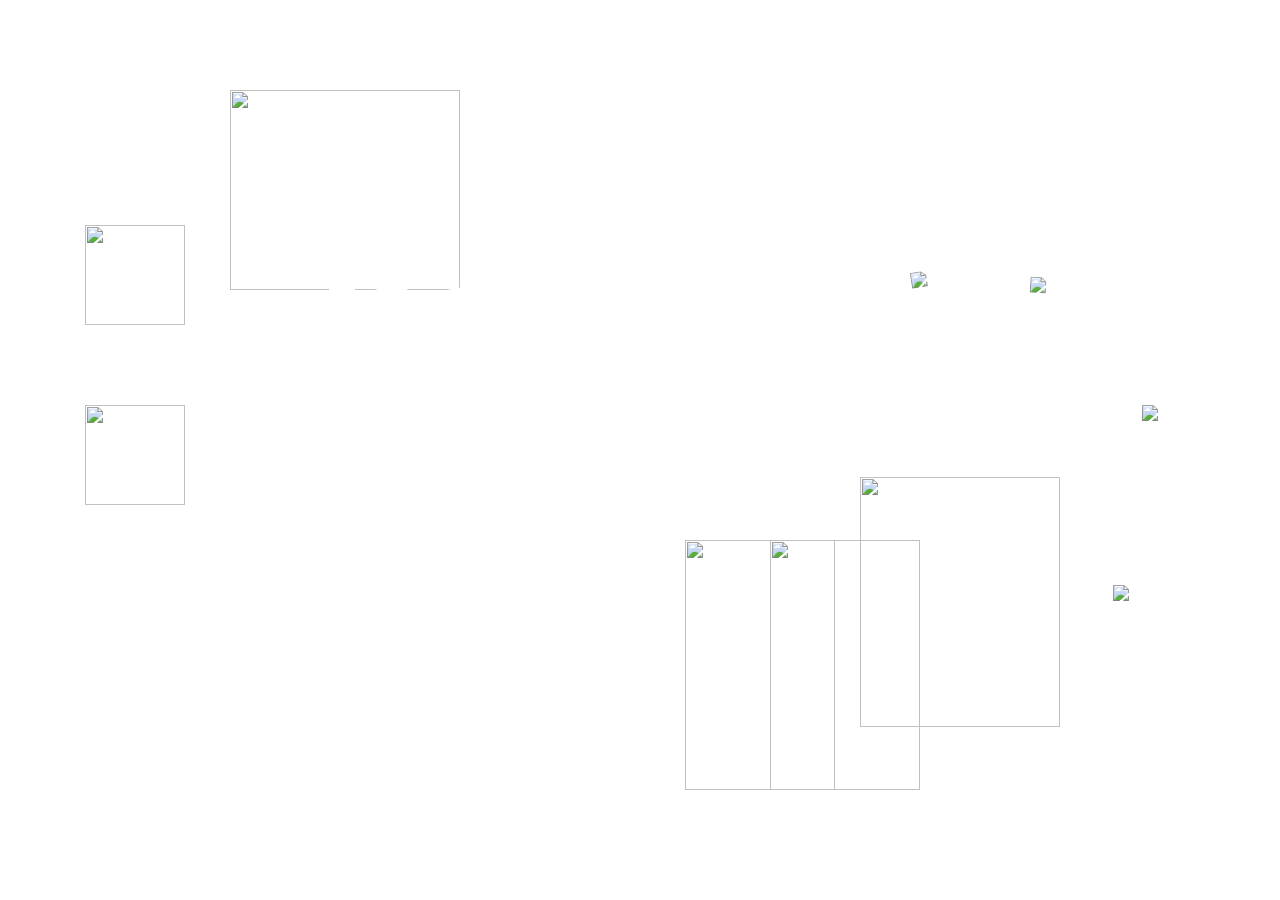
==== index.html @ d5228bc5 "Add files via upload" ====
<!DOCTYPE html>
<html lang="en">

<head>
    <meta charset="UTF-8">
    <meta name="viewport" content="width=device-width, initial-scale=1.0">

    <link href="https://fonts.googleapis.com/css2?family=Poppins:wght@700&display=swap" rel="stylesheet">
    <link href='https://unpkg.com/boxicons@2.1.4/css/boxicons.min.css' rel='stylesheet'>
    <link rel="stylesheet" href="style.css">

    <title>Home</title>
</head>

<body>
    <a href="about.html" class="item item1">
    <img src="brown.png" class="main-img">
     <p>about me!</p> 
    </a>

    <a href="interests.html" class="item item2">
        <img src="pink.png" class="main-img2">
        <p>interests</p>
    </a>

    <a href="skills.html" class="item item3">
        <img src="yellow.png" alt="Skills">
        <p>skills</p>
    </a>

    <a href="contact.html" class="item item5">
        <img src="green.png" alt="Contact">
    <p>contact</p>
    
</a>
    
   <img src="cute.png" class="extra-img">
   <img src="jennie.png" class="extra-img2">
   <img src="cutie.png" class="extra-img3">
   <img src="ahhhh.png" class="extra-img4">
   <img src="profile1.png" class="another-img1">
   <img src="profile.png" class="another-img">
  
    <h1 class="title">
        Port <span class="ballet">f</span> olio
    </h1>

    <nav class="nav">
    <span class="nav-left">jamaica luisa</span>
    <span class="nav-right">2026</span>
</nav>

</body>
</html>
---- style.css ----
@import url('https://fonts.googleapis.com/css2?family=Ballet:opsz@16..72&family=Chewy&family=Climate+Crisis:YEAR@1979&family=EB+Garamond:ital,wght@0,400..800;1,400..800&family=Ephesis&family=Fuzzy+Bubbles:wght@400;700&family=Indie+Flower&family=Lexend+Giga:wght@100..900&family=Libre+Franklin:ital,wght@0,100..900;1,100..900&family=Matemasie&family=Meddon&family=Meow+Script&family=Pinyon+Script&family=WindSong:wght@500&display=swap');
* {
    margin: 0;
    padding: 0;
    box-sizing: border-box;
}
body {
    height: 100vh;
    position: relative;
    background-image: url("pexels-jose-rodriguez-ortega-2189823-32751933.png");
    background-size: cover;
    background-position: center;
    background-repeat: no-repeat;
    overflow: hidden; 
}

.title {
    position: absolute;
    top: 50%;
    left: 50%;
    transform: translate(-50%, -50%);
    font-size: 150px;
    font-family: 'Poppins', sans-serif;
    color: rgb(255, 255, 255);
    letter-spacing: 2px;
}

.ballet {
    font-family: "Ballet" , cursive;
    font-size: 200px;
    font-weight: lighter;
}
.item {
    position: fixed;
    text-align: center;
    text-decoration: none;
    color: white;
    font-family: "Poppins", sans-serif;
    cursor: pointer;
}
.item img {
    width: 100px;
    height: 100px;
    object-fit: cover;
    transition: 0.3s ease;
}
.item p {
    margin-top: 5px;
    font-size: 14px;
    transition: 0.3s ease;
}
.item1 { 
    left: 85px; 
    top: 25%; }
.item2 { 
    left: 85px; 
    top: 45%; }
.item3 { 
    right: 85px; 
    top: 45%; }
.item5 {
    right: 85px; 
    top: 65%; }
.item:hover img {
    transform: scale(1.2);
}
.item:hover p {
    color: rgb(255, 239, 10);
    transform: translateY(3px);
}
.item:active img {
    transform: scale(1.1);
}
.nav {
    display: flex;
    justify-content: space-between;
    align-items: center;
    position: fixed;
    bottom: 0;
    left: 0;
    width: 100%;
    padding: 15px 30px;
}
.nav-left,
.nav-right {
   font-family: "lexend Giga", sans-serif;
    font-size: 15px;
    color: rgb(255, 255, 255);
}
.extra-img3 {
    position: fixed;
    right: 360px;   
    top: 60%;     
    width: 150px;
    height: 250px;
    object-fit: cover;
}
.extra-img2 {
    position: fixed;
    left: 230px;   
    top: 10%;     
    width: 230px;
    height: 200px;
    object-fit: cover;
}
.extra-img {
    position: fixed;
    right: 445px;   
    top: 60%;     
    width: 150px;
    height: 250px;
    object-fit: cover;    
}
.extra-img4 {
    position: fixed;
    right: 220px;   
    top: 53%;
    width: 200px;
    height: 250px;
    object-fit: cover;
      
}
.another-img {
    position: absolute;
    right: 120px;   
    top: 32%;    
    transform: translateY(-50%) rotate(3deg); 
    width: 130px;
    height: auto;
}
.another-img1 {
    position: absolute;
    right: 230px; 
    top: 30%;
    transform: translateY(-50%) rotate(-9deg);
    width: 140px;
    height: auto;
}


body.about-page {
    background-image: url("bgpage.png");
    background-size: cover;
    background-position: center;
    background-repeat: no-repeat;
    height: 100vh;
    margin: 0;
}
body.interests-page {
    background-image: url("bgpage.png");
    background-size: cover;
    background-position: center;
    background-repeat: no-repeat;
    height: 100vh;
    margin: 0;
}
.home-page {
    background: url("pexels-jose-rodriguez-ortega-2189823-32751933.png");
    background-size: cover;
}
#toggle {
    display: none;
}
.about-portfolio {
    position: fixed;
    top: 50%;
    left: 50%;
    transform: translate(-50%, -50%);
    width: 100%;
    display: grid;
    grid-template-columns: 1fr 1fr 1fr;
    align-items: center;
    padding: 0 80px;
}
.about-word {
    font-family: "Climate Crisis", sans-serif;
    font-size: 90px;
    color: black;
    
}
.middle-images {
    justify-self: center;
    position: relative; 
    display: flex;
    justify-content: center;
    align-items: center;
}

.me-word {
    font-family: "Pinyon Script", cursive;
    font-size: 200px;
    color: black;
    justify-self: end;
}
/* CART ND PICS*/
.click-area {
    position: relative;
    display: block;
    cursor: pointer;
}
.cart-img {
    width: 500px;
    display: block;
    position: relative;
    z-index: 2;
}
.cart-img {
    transition: transform 0.3s ease;
}

.click-area:hover .cart-img {
    transform: scale(1.05);
}
/* IBABAW NG CART */
.pics {
    position: absolute;
    top: 50%;
    left: 50%;
    transform: translate(-50%, -50%);
    width: 500px;
    z-index: 3;
}
/*IBABAW NG CART*/
.cart-text {
    position: absolute;
    top: 50%;
    margin-left: -5px;
    transform: translate(-50%, -50%) translateX(-20px);
    font-family: "Pinyon Script", cursive;
    font-size: 40px;
    text-align: center;
    opacity: 0;
    transition: 0.1s ease;
    z-index: 10;
}
.cart-text p {
    color: black;
}
.content-images img {
    position: absolute;
}
.content-images {
    opacity: 0;
    pointer-events: none;
}
.content-images img {
    transition: 0.3s ease;
}
.content-images img:hover {
    transform: scale(1.3);
    z-index: 10;
}
.cursor {
    position: fixed;
    top: 70%;    
    right: 35%;    
    width: 100px;
    z-index: 9999;
    
}
/* hide ABOUT + ME after clicking */
#toggle:checked ~ .about-portfolio .about-word,
#toggle:checked ~ .about-portfolio .me-word {
    opacity: 0;
    transform: translateY(-20px);
}
/* hide pics */
#toggle:checked ~ .about-portfolio .pics {
    opacity: 0;
    transform: translate(-50%, -50%) scale(0.6);
}
/* show text */
#toggle:checked ~ .about-portfolio .cart-text {
    opacity: 1;
    color: rgb(255, 255, 255);   
}
/* show circle images */
#toggle:checked ~ .about-portfolio .content-images {
    opacity: 1;
}
/* cart focus */
#toggle:checked ~ .about-portfolio .cart-img {
    transform: scale(1.05);
    transition: 0.5s ease;
}
#toggle:checked ~ .about-portfolio .cart-caption {
    opacity: 1;
}
#toggle:checked ~ .about-portfolio .cursor {
    opacity: 0;
    pointer-events: none;
    transform: translateY(20px);
}
#toggle:checked ~ .about-portfolio .extra-text,
#toggle:checked ~ .about-portfolio .extra-text-2,
#toggle:checked ~ .about-portfolio .extra-text-3,
#toggle:checked ~ .about-portfolio .extra-text-4,
#toggle:checked ~ .about-portfolio .extra-text-5 {
    opacity: 1;
}
.skills-portfolio .extra-text,
.skills-portfolio .extra-text6,
.skills-portfolio .extra-text7,
.skills-portfolio .extra-text8,
.skills-portfolio .extra-text9,
.skills-portfolio .extra-text10,
.skills-portfolio .extra-text11 {
    opacity: 1;
}
.me { 
    top: -40%; 
    left: -50%; 
}
.palette { 
    top: -50%; 
    left: -73%; 
}
.drawing { 
    top: 50%; 
    left: 110%; 
}

.strawberry { 
     top: 40%;
     right: 10%; 
}
.dog { 
    top: 105%; 
    left: -45%; 
}
.who { 
    top: -120%; 
    right: -23%; 
}

.sunset { 
    top: 60%; 
    left: -65%; 
}

.groupie { 
    top: 78%; 
    right: 5%; 
}

.receipt { 
    top: -40%; 
    left: -5%; 
} 
.sisig { 
    top: 55%; 
    left: -55%; 
}

.libra { 
    top: -50%; 
    left: 30%; 
}
.star {
    top: 115%; 
    left: 9%; 
}
.watermelon { 
    top: 118%; 
    right: -6%; 
}
.stars { 
    top: 105%; 
    left: -58%; 
}

.me { 
    width: 170px;
    transform: rotate(3deg)
}
.palette { 
    width: 300px; 
    transform: rotate(-10deg);
}
.drawing { 
    width: 120px;
 }

.strawberry { 
    width: 200px;
    transform: rotate(-15deg); 
}
.dog { 
    width: 170px; 
}
.who { 
    width: 500px;
    transform: rotate(18deg);
}
.star { 
    width: 350px;
}

.sunset { 
    width: 150px;
 }

.groupie { 
    width: 125px; 
}

.receipt { 
    width: 90px; 
}
.sisig { 
    width: 200px; 
}
.libra {
     width: 120px; 
     transform: rotate(5deg);
}
.watermelon { 
    width: 105px;
     transform: rotate(10deg);   
}
.stars { 
    width: 150px; 
}
.back-btn {
    position: fixed;
    top: 20px;
    left: 20px;
    font-family: "Lexend Giga", sans-serif;
    font-size: 15px;
    color: rgb(0, 0, 0);
    z-index: 9999;
    text-decoration: none;
    transition: 0.3s ease;
}

.back-btn:hover {
    transform: scale(1.2);
}
.next-btn {
    position: fixed;
    top: 20px;
    right: 20px; 
    font-family: "Lexend Giga", sans-serif;
    font-size: 15px;
    color: rgb(0, 0, 0);
    z-index: 9999;
    text-decoration: none;
    transition: 0.3s ease;
    
}

.next-btn:hover {
    transform: scale(1.2);
}
.image-card {
    transition: transform 0.5s ease;
}

.image-card:hover {
    transform: scale(1.3);
}
.extra-text {
    font-family: "Lexend Giga", sans-serif;
    font-size: 12.5px;
    color: black;
    position: absolute;
    opacity: 0;
    transition: 0.1s ease;
}
.extra-text {
    top: 40%;
    left: -58%;
    transform: translateY(-50%);
}
.extra-text-2 {
    font-family: "Lexend Giga", sans-serif;
    font-size: 12.5px;
    color: black;
    position: absolute;
    opacity: 0;
    transition: 0.1s ease;
}
.extra-text-2 {
    top: 90%;
    left: -29%;
    transform: translateY(-50%);
}

.extra-text-3 {
    font-family: "Lexend Giga", sans-serif;
    font-size: 12.5px;
    color: black;
    position: absolute;
    opacity: 0;
    transition: 0.1s ease;
    text-align: right;
}
.extra-text-3 {
    bottom: -25%;
    right: -27%;
}
.extra-text-4 {
    font-family: "Lexend Giga", sans-serif;
    font-size: 12.5px;
    color: black;
    position: absolute;
    opacity: 0;
    transition: 0.1s ease;
    text-align: right;
    max-width: 300px;
}
.extra-text-4 {
    top: 110%;
    right: 3%;
    transform: translateX(-50%);
}
.extra-text-5 {
    font-family: "Lexend Giga", sans-serif;
    font-size: 12.5px;
    color: black;
    position: absolute;
    opacity: 0;
    transition: 0.1s ease;
    text-align: center;
}
.extra-text-5 {
    top: -10%;
    left: 30%;
    transform: translateX(-50%);
}
.interests-grid {
    display: flex;
    flex-direction: column;
    align-items: center;   
    justify-content: center;
    width: 100%;
    margin-top: 10px;
}
.row {
    display: flex;
    justify-content: center; 
    gap: 25px;
    cursor: pointer;
    margin-bottom: 10px; 
}

/* interets images */
.row img {
    width: 150px;
    height: 200px;
    object-fit: cover;

    border-radius: 15px; 

    background: rgba(255, 255, 255, 0.363); 
    padding: 8px;

    box-shadow: 
        0 4px 10px rgba(0,0,0,0.15),  
        0 2px 4px rgba(0,0,0,0.1);   

    transition: 0.3s ease;
    cursor: pointer;
}
.text-row p {
    font-family: "Lexend Giga", sans-serif;
    font-size: 10px;
    width: 150px;     
    text-align: left;
    color: rgb(0, 0, 0);  
    margin: 0;   
}
.text-row {
    display: flex;
    justify-content: center;  
    gap: 17px;
    margin-bottom: 10px;
    color: rgb(0, 0, 0);  
}
.row img:hover {
    transform: scale(1.1) translateY(-5px);
    box-shadow: 
        0 10px 20px rgba(0,0,0,0.25),
        0 5px 10px rgba(0,0,0,0.15);
}

.row:hover p {
    color: rgb(0, 0, 0);
    transform: translateY(3px);
}
.row:active img {
    transform: scale(0.95);
}

.row:active p {
    color: rgb(0, 0, 0);
}
.title2 {
    text-align: center;
    font-family: "Lexend Giga", sans-serif;
    font-size: 15px;
    margin: 25px;
    font-weight: bold;
    color: rgb(0, 0, 0);
}

.row,
.text-row {
    gap: 25px;
}
.skills-page {
    margin: 0;
    padding: 0;
    background: url("bgpage.png");
    background-size: cover;
}
.skills-portfolio {
    position: relative;
    width: 100%;
    height: 100vh;
}
.skillz {
    position: absolute;
    font-family: "Climate Crisis", sans-serif;
    font-size: 55px;
    color: black;
    max-width: 300px;
    text-align: center;
    top: 5%;
    left: 35%;
}
.skillzz {
     position: absolute;
    font-family: "Lexend Giga", sans-serif;
    font-size: 15px;
    font-weight: bold;
    color: black;
    text-align: center;
    top: 10.5%;
    right: 35%;
}

.skill-text {
    position: absolute;
    font-family: "Lexend Giga", sans-serif;
    font-size: 13px;
    color: black;
    max-width: 300px;
    text-align: center;
}
.t5 {
    bottom: 21%;
    right: 4.5%;
}
.t3 {
    bottom: 23%;
    left: 48%;
}
.t4 {
    top: 25%;
    left: 4%;
}
.t2 {
    top: 21%;
    left: 32%;
}
.t1 {
    top: 21%;
    left: 61%;
}
.t6 {
    bottom: 25%;
    left: 19%;
}
.skills-img-row {
    position: absolute;
    top: 50%;
    left: 50%;
    transform: translate(-50%, -50%);
    display: flex;
    justify-content: center;
    gap: 20px;
}
.skills-img-row img {
    width: 200px;
    height: auto;
    cursor: pointer;
}
.skills-img-row img:hover {
    transform: scale(1.1);
}
.contacts-page {
    margin: 0;
    padding: 0;
    height: 100vh;
    background: url("bgpage.png");
    background-size: cover;
    font-family: "Lexend Giga", sans-serif;
}
.CONTACT-word{
    position: absolute;
    font-family: "Climate Crisis", sans-serif;
    font-size: 135px;
}
.ME-word {
    position: absolute;
   font-family: "Pinyon Script", cursive;
    font-weight: 500;
    font-size: 380px;
}
.CONTACT-word {
    top: 8%;    
    left: 5%;   
}
.ME-word {
    top: 10%;
    right: 8%;
}
.contact-portfolio {
    width: 100%;
    height: 100vh;
}
.contact-info {
  position: absolute;
  top: 40%;
  left: 30%;
  font-family: "Lexend Giga", sans-serif ;
   transform: translateX(-50%);
   font-size: 25px;
    text-align: justify;
}
/* links */
.contact-info a {
  color: black;
  text-decoration: none;
  transition: 0.3s;
}
.contact-info a:hover {
  text-decoration: underline;
  color: rgb(84, 84, 84);
}
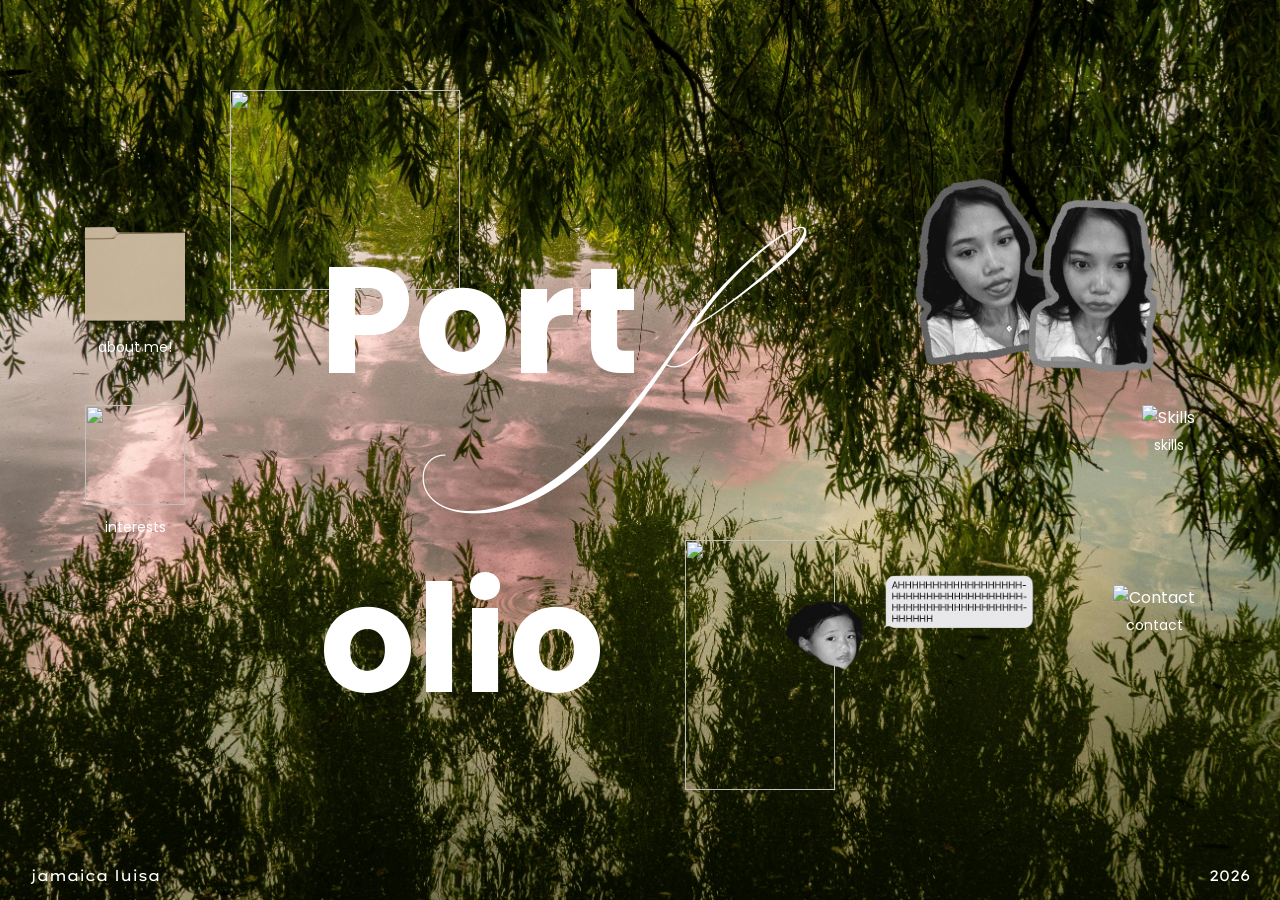
==== commit 7a2b7594: "Update index.html" ====
--- a/index.html
+++ b/index.html
@@ -51,4 +51,4 @@
 </nav>
 
 </body>
-</html>+</html>
--- a/style.css
+++ b/style.css
@@ -8,7 +8,7 @@
 body {
     height: 100vh;
     position: relative;
-    background-image: url("pexels-jose-rodriguez-ortega-2189823-32751933.png");
+    background-image: url("pexels-jose-rodriguez-ortega-2189823-32751933\ \(1\).jpg");
     background-size: cover;
     background-position: center;
     background-repeat: no-repeat;
@@ -156,7 +156,7 @@
     margin: 0;
 }
 .home-page {
-    background: url("pexels-jose-rodriguez-ortega-2189823-32751933.png");
+    background: url("pexels-jose-rodriguez-ortega-2189823-32751933\ \(1\).jpg");
     background-size: cover;
 }
 #toggle {
